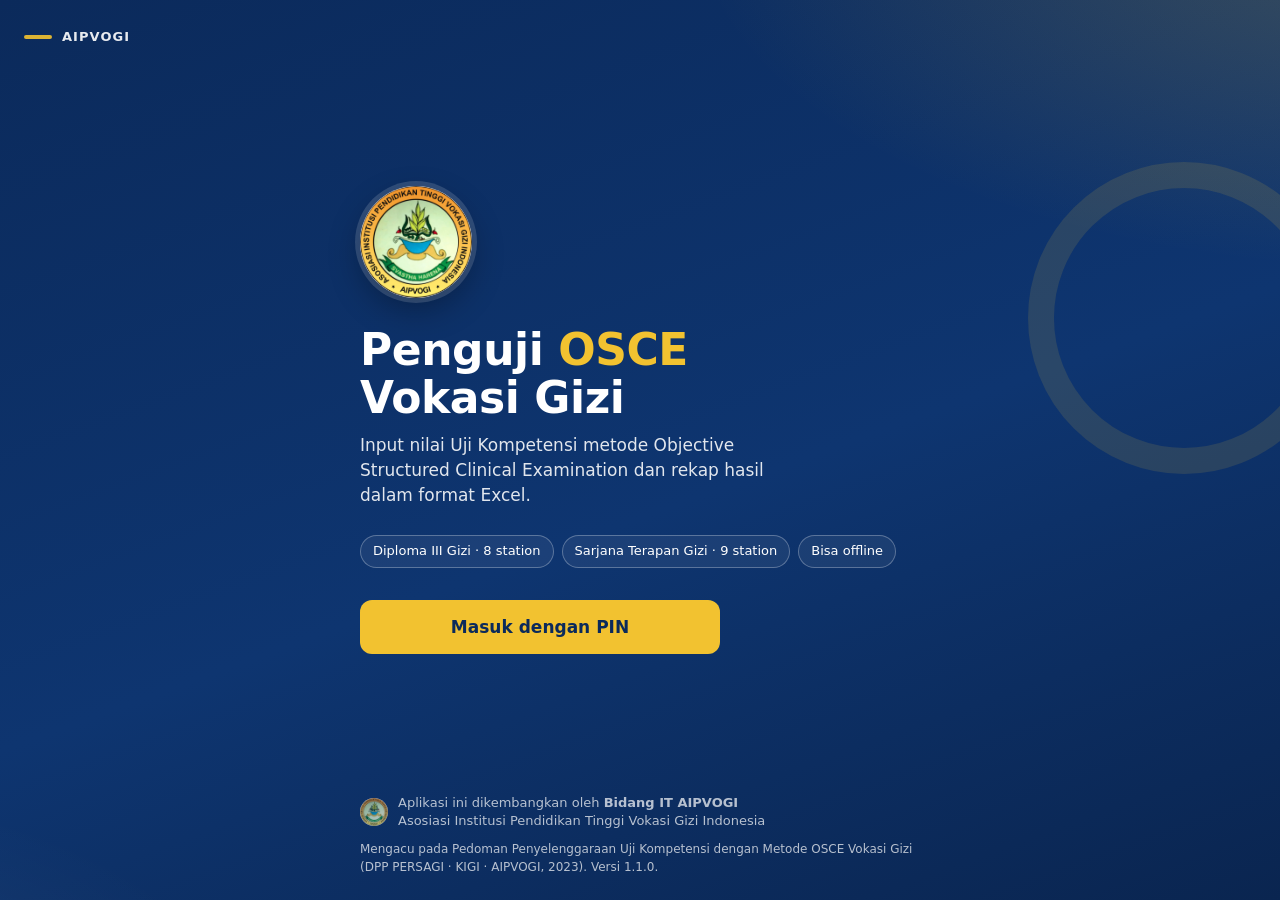
==== index.html @ 8f3b7e14 "Add files via upload" ====
<!doctype html>
<html lang="id">
<head>
  <meta charset="utf-8">
  <meta name="viewport" content="width=device-width, initial-scale=1, viewport-fit=cover">
  <title>Penguji OSCE Vokasi Gizi</title>
  <meta name="description" content="Aplikasi input nilai penguji Uji Kompetensi metode OSCE Vokasi Gizi (D3 & Sarjana Terapan Gizi).">
  <meta name="theme-color" content="#0B2A5B">
  <meta name="apple-mobile-web-app-capable" content="yes">
  <meta name="mobile-web-app-capable" content="yes">
  <meta name="apple-mobile-web-app-status-bar-style" content="black-translucent">
  <meta name="apple-mobile-web-app-title" content="Penguji OSCE">
  <link rel="manifest" href="manifest.webmanifest">
  <link rel="icon" type="image/png" href="icons/favicon.png">
  <link rel="apple-touch-icon" href="icons/apple-touch-icon.png">
  <link rel="stylesheet" href="css/app.css">
</head>
<body>

<!-- ================= COVER ================= -->
<section id="layar-cover" class="layar">
  <div class="cover-atas"><span class="garis-kuning"></span><span id="cover-penyelenggara">AIPVOGI</span></div>
  <div class="cover-tengah">
    <img class="cover-logo" src="icons/logo-aipvogi.png" alt="Logo AIPVOGI" width="112" height="112">
    <h1 class="cover-judul">Penguji <span>OSCE</span><br>Vokasi Gizi</h1>
    <p class="cover-sub">Input nilai Uji Kompetensi metode Objective Structured Clinical Examination dan rekap hasil dalam format Excel.</p>
    <div class="cover-pil">
      <span class="pil">Diploma III Gizi · 8 station</span>
      <span class="pil">Sarjana Terapan Gizi · 9 station</span>
      <span class="pil">Bisa offline</span>
    </div>
    <div class="cover-aksi">
      <button class="btn btn-kuning" id="btn-mulai">Masuk dengan PIN</button>
      <button class="btn btn-hantu tersembunyi" id="btn-pasang">Pasang aplikasi di perangkat ini</button>
    </div>
    <p class="cover-catatan tersembunyi" id="petunjuk-ios">Di iPhone/iPad: ketuk tombol <b>Bagikan</b> lalu pilih <b>Tambahkan ke Layar Utama</b> agar data penilaian lebih aman.</p>
  </div>
  <div class="cover-bawah"><div class="kredit"><img src="icons/logo-aipvogi.png" alt="" width="28" height="28"><span>Aplikasi ini dikembangkan oleh <b>Bidang IT AIPVOGI</b><br>Asosiasi Institusi Pendidikan Tinggi Vokasi Gizi Indonesia</span></div>Mengacu pada Pedoman Penyelenggaraan Uji Kompetensi dengan Metode OSCE Vokasi Gizi (DPP PERSAGI · KIGI · AIPVOGI, 2023). <span id="versi-app"></span></div>
</section>

<!-- ================= LOGIN ================= -->
<section id="layar-login" class="layar tersembunyi">
  <div class="kartu-login">
    <button class="tautan" id="btn-kembali-cover">← Kembali</button>
    <h2>Masuk</h2>
    <p>Masukkan PIN penguji atau admin yang diberikan panitia.</p>
    <div id="login-galat" class="pesan-galat tersembunyi"></div>
    <form id="form-login" autocomplete="off">
      <input class="input-pin" id="input-pin" type="password" inputmode="numeric" autocomplete="one-time-code" placeholder="••••" aria-label="PIN" required>
      <button class="btn btn-utama btn-penuh" id="btn-login" type="submit">Masuk</button>
    </form>
    <p class="catatan-kecil" style="margin-top:14px">Login pertama membutuhkan internet. Setelah itu daftar peserta & rubrik tersimpan di perangkat sehingga penilaian tetap bisa dilakukan saat offline.</p>
    <div class="kredit-kecil"><img src="icons/logo-aipvogi.png" alt="" width="22" height="22">Dikembangkan oleh Bidang IT AIPVOGI</div>
  </div>
</section>

<!-- ================= BERANDA PENGUJI ================= -->
<section id="layar-penguji" class="layar tersembunyi">
  <header class="topbar">
    <div class="topbar-baris">
      <div class="lencana-station"><small>STATION</small><b id="pg-no-station">-</b></div>
      <div class="topbar-judul">
        <div class="kecil" id="pg-periode">-</div>
        <div class="besar" id="pg-penguji">-</div>
      </div>
      <button class="btn-ikon" id="btn-menu-penguji" aria-label="Menu">
        <svg width="24" height="24" viewBox="0 0 24 24" fill="currentColor"><circle cx="12" cy="5" r="2"/><circle cx="12" cy="12" r="2"/><circle cx="12" cy="19" r="2"/></svg>
      </button>
    </div>
  </header>
  <div class="bilah-sinkron"><div class="isi" id="bilah-sinkron"></div></div>
  <main class="konten">
    <div class="info-station">
      <div class="judul" id="pg-judul-station">-</div>
      <div class="meta" id="pg-meta-station">-</div>
      <div class="ringkas-angka">
        <div class="angka"><b id="pg-jml-dinilai">0</b><span>sudah dinilai</span></div>
        <div class="angka"><b id="pg-jml-sisa">0</b><span>belum dinilai</span></div>
        <div class="angka"><b id="pg-jml-peserta">0</b><span>total peserta</span></div>
      </div>
    </div>
    <input class="cari" id="cari-peserta" type="search" placeholder="Cari nama / NIM / nomor urut…">
    <div class="daftar-peserta" id="daftar-peserta"></div>
  </main>
</section>

<!-- ================= FORM NILAI ================= -->
<section id="layar-nilai" class="layar tersembunyi">
  <header class="topbar">
    <div class="topbar-baris">
      <button class="btn-ikon" id="btn-kembali-daftar" aria-label="Kembali">
        <svg width="24" height="24" viewBox="0 0 24 24" fill="none" stroke="currentColor" stroke-width="2.4" stroke-linecap="round" stroke-linejoin="round"><path d="M15 18l-6-6 6-6"/></svg>
      </button>
      <div class="topbar-judul">
        <div class="kecil" id="nl-station">-</div>
        <div class="besar">Lembar Penilaian</div>
      </div>
    </div>
  </header>
  <main class="konten">
    <div class="kepala-peserta">
      <div class="urut" id="nl-urut">-</div>
      <div><div class="nama" id="nl-nama">-</div><div class="nim" id="nl-nim">-</div></div>
    </div>
    <div id="nl-kunci" class="kaku tersembunyi"></div>
    <div id="nl-butir"></div>
    <div class="kartu-gr">
      <h3>Global Performance</h3>
      <p>Kesan umum Anda terhadap penampilan peserta secara keseluruhan.</p>
      <div class="pilihan-gr" id="nl-gr">
        <button class="gr-btn" data-gr="1"><b>1</b>Tidak Lulus</button>
        <button class="gr-btn" data-gr="2"><b>2</b>Borderline</button>
        <button class="gr-btn" data-gr="3"><b>3</b>Lulus</button>
        <button class="gr-btn" data-gr="4"><b>4</b>Superior</button>
      </div>
    </div>
    <div class="kartu-catatan">
      <h3>Catatan (opsional)</h3>
      <textarea id="nl-catatan" placeholder="Catatan penguji…"></textarea>
    </div>
  </main>
  <footer class="kaki-tetap">
    <div class="isi">
      <div class="total-langsung"><div class="kecil">Actual Mark</div><div class="besar" id="nl-total">0 / 0</div></div>
      <button class="btn btn-utama" id="btn-periksa">Periksa &amp; Simpan</button>
    </div>
  </footer>
</section>

<!-- ================= ADMIN ================= -->
<section id="layar-admin" class="layar tersembunyi">
  <header class="topbar">
    <div class="topbar-baris">
      <div class="lencana-station"><small>MODE</small><b style="font-size:14px">ADMIN</b></div>
      <div class="topbar-judul">
        <div class="kecil">Rekap Penilaian OSCE</div>
        <div class="besar" id="ad-nama">-</div>
      </div>
      <button class="btn btn-hantu btn-kecil" id="btn-keluar-admin">Keluar</button>
    </div>
  </header>
  <main class="konten">
    <div class="panel">
      <h3>Periode ujian</h3>
      <div class="baris-form">
        <select id="ad-periode"></select>
        <button class="btn btn-utama" id="btn-muat-admin">Muat data</button>
      </div>
      <div class="catatan-kecil" id="ad-status" style="margin-top:8px"></div>
    </div>
    <div id="ad-isi" class="tersembunyi">
      <div class="panel">
        <div class="baris-form" style="justify-content:space-between">
          <div>
            <div style="font-weight:700" id="ad-judul-periode">-</div>
            <div class="catatan-kecil" id="ad-progres-teks">-</div>
          </div>
          <div class="baris-form">
            <button class="btn btn-kuning" id="btn-unduh-excel">Unduh Excel Rekap</button>
            <button class="btn btn-garis" id="btn-impor">Impor Cadangan</button>
            <input type="file" id="file-impor" accept=".json,application/json" class="tersembunyi">
          </div>
        </div>
        <div class="bilah-progres"><div id="ad-bar" style="width:0%"></div></div>
      </div>
      <div class="tab-bar">
        <button class="tab-btn aktif" data-tab="progres">Progres per station</button>
        <button class="tab-btn" data-tab="matriks">Matriks peserta</button>
        <button class="tab-btn" data-tab="nbl">Batas lulus (NBL)</button>
        <button class="tab-btn" data-tab="hasil">Hasil kelulusan</button>
      </div>
      <div class="panel" id="ad-tab"></div>
    </div>
    <div class="kredit-kecil" style="justify-content:center;margin-top:20px"><img src="icons/logo-aipvogi.png" alt="" width="22" height="22">Aplikasi ini dikembangkan oleh Bidang IT AIPVOGI</div>
  </main>
</section>

<div id="dialog-wadah"></div>
<div id="toast" role="status" aria-live="polite"></div>
<div id="banner-update" class="tersembunyi">Versi baru aplikasi tersedia. <button class="btn btn-utama btn-kecil" id="btn-update">Muat ulang</button></div>

<script src="js/config.js"></script>
<script src="js/db.js"></script>
<script src="js/rekap.js"></script>
<script src="vendor/xlsx.full.min.js" defer></script>
<script src="js/app.js"></script>
</body>
</html>
---- css/app.css ----
:root {
  --navy: #0B2A5B;
  --navy-2: #163E7E;
  --navy-soft: #E8EEF8;
  --kuning: #F2C230;
  --kuning-soft: #FFF6D6;
  --ink: #14213D;
  --ink-2: #4A5672;
  --ink-3: #7C879E;
  --garis: #DCE2EC;
  --latar: #F4F6FA;
  --putih: #FFFFFF;
  --merah: #C62828;
  --merah-soft: #FDECEC;
  --hijau: #1B7F3B;
  --hijau-soft: #E5F4EA;
  --oranye: #B86E00;
  --oranye-soft: #FFF1DC;
  --biru: #1565C0;
  --biru-soft: #E3EFFC;
  --radius: 14px;
  --bayang: 0 1px 2px rgba(11, 42, 91, .06), 0 4px 14px rgba(11, 42, 91, .06);
  --font: "Segoe UI", system-ui, -apple-system, Roboto, "Helvetica Neue", Arial, sans-serif;
}

* { box-sizing: border-box; }
html, body { margin: 0; padding: 0; }
body {
  font-family: var(--font); color: var(--ink); background: var(--latar);
  font-size: 16px; line-height: 1.45; -webkit-font-smoothing: antialiased;
  min-height: 100vh; min-height: 100dvh;
}
button { font: inherit; cursor: pointer; }
input, select, textarea { font: inherit; color: inherit; }
.tersembunyi { display: none !important; }
.layar { min-height: 100vh; min-height: 100dvh; display: flex; flex-direction: column; }

/* ---------- Tombol ---------- */
.btn {
  display: inline-flex; align-items: center; justify-content: center; gap: 8px;
  border: 1px solid transparent; border-radius: 12px; padding: 12px 18px;
  font-weight: 600; font-size: 16px; min-height: 48px; transition: transform .05s, background .15s, opacity .15s;
  -webkit-tap-highlight-color: transparent;
}
.btn:active { transform: scale(.98); }
.btn:disabled { opacity: .5; cursor: not-allowed; }
.btn-utama { background: var(--navy); color: #fff; }
.btn-utama:hover:not(:disabled) { background: var(--navy-2); }
.btn-kuning { background: var(--kuning); color: var(--navy); }
.btn-garis { background: var(--putih); color: var(--navy); border-color: var(--garis); }
.btn-garis:hover:not(:disabled) { border-color: var(--navy); }
.btn-hantu { background: transparent; color: inherit; border-color: rgba(255,255,255,.35); }
.btn-kecil { min-height: 38px; padding: 8px 12px; font-size: 14px; border-radius: 10px; }
.btn-penuh { width: 100%; }
.btn-ikon { width: 42px; height: 42px; min-height: 42px; padding: 0; border-radius: 12px; background: transparent; color: inherit; border: none; }
.btn-ikon:hover { background: rgba(255,255,255,.12); }

/* ---------- Cover ---------- */
#layar-cover {
  background:
    radial-gradient(1200px 600px at 110% -10%, rgba(242,194,48,.22), transparent 60%),
    radial-gradient(900px 500px at -20% 120%, rgba(255,255,255,.08), transparent 60%),
    linear-gradient(160deg, #0B2A5B 0%, #0E3570 55%, #0A2550 100%);
  color: #fff; justify-content: space-between; padding: max(28px, env(safe-area-inset-top)) 24px max(24px, env(safe-area-inset-bottom));
  position: relative; overflow: hidden;
}
#layar-cover::after {
  content: ""; position: absolute; right: -60px; top: 18%; width: 260px; height: 260px;
  border: 26px solid rgba(242,194,48,.12); border-radius: 50%; pointer-events: none;
}
.cover-atas { display: flex; align-items: center; gap: 10px; font-weight: 700; letter-spacing: .08em; font-size: 13px; opacity: .9; }
.cover-atas .garis-kuning { width: 28px; height: 4px; background: var(--kuning); border-radius: 2px; }
.cover-tengah { max-width: 560px; width: 100%; margin: 0 auto; position: relative; z-index: 1; }
.cover-logo { width: 112px; height: 112px; border-radius: 50%; background: #fff; box-shadow: 0 0 0 5px rgba(255,255,255,.14), 0 12px 32px rgba(0,0,0,.3); margin-bottom: 28px; display: block; }
.cover-judul { font-size: clamp(30px, 7vw, 44px); line-height: 1.08; margin: 0 0 12px; font-weight: 800; letter-spacing: -.01em; }
.cover-judul span { color: var(--kuning); }
.cover-sub { font-size: 17px; opacity: .88; margin: 0 0 28px; max-width: 460px; }
.cover-pil { display: flex; flex-wrap: wrap; gap: 8px; margin-bottom: 32px; }
.pil { border: 1px solid rgba(255,255,255,.28); border-radius: 999px; padding: 6px 12px; font-size: 13px; background: rgba(255,255,255,.06); }
.cover-aksi { display: grid; gap: 10px; max-width: 360px; }
.cover-aksi .btn-kuning { min-height: 54px; font-size: 17px; }
.cover-catatan { font-size: 13px; opacity: .8; margin-top: 10px; max-width: 360px; }
.cover-bawah { font-size: 12px; opacity: .7; max-width: 560px; margin: 0 auto; width: 100%; position: relative; z-index: 1; }

/* ---------- Login ---------- */
#layar-login { background: var(--latar); align-items: center; justify-content: center; padding: 24px; }
.kartu-login { background: var(--putih); border-radius: 20px; box-shadow: var(--bayang); padding: 28px 24px; width: 100%; max-width: 400px; }
.kartu-login h2 { margin: 6px 0 4px; font-size: 22px; }
.kartu-login p { margin: 0 0 20px; color: var(--ink-2); font-size: 15px; }
.input-pin {
  width: 100%; font-size: 28px; letter-spacing: .4em; text-align: center; padding: 14px; border-radius: 12px;
  border: 2px solid var(--garis); background: #fff; outline: none; margin-bottom: 14px;
}
.input-pin:focus { border-color: var(--navy); }
.tautan { background: none; border: none; color: var(--navy); font-weight: 600; padding: 8px 0; }
.pesan-galat { background: var(--merah-soft); color: var(--merah); border-radius: 10px; padding: 10px 12px; font-size: 14px; margin-bottom: 12px; }

/* ---------- Topbar ---------- */
.topbar {
  background: var(--navy); color: #fff; padding: max(12px, env(safe-area-inset-top)) 16px 12px;
  position: sticky; top: 0; z-index: 20; box-shadow: 0 2px 10px rgba(0,0,0,.12);
}
.topbar-baris { display: flex; align-items: center; gap: 10px; max-width: 980px; margin: 0 auto; }
.topbar-judul { flex: 1; min-width: 0; }
.topbar-judul .kecil { font-size: 12px; opacity: .78; white-space: nowrap; overflow: hidden; text-overflow: ellipsis; }
.topbar-judul .besar { font-size: 17px; font-weight: 700; white-space: nowrap; overflow: hidden; text-overflow: ellipsis; }
.lencana-station {
  background: var(--kuning); color: var(--navy); border-radius: 12px; padding: 6px 10px; text-align: center; line-height: 1.1; font-weight: 800;
}
.lencana-station small { display: block; font-size: 10px; font-weight: 700; letter-spacing: .06em; }
.lencana-station b { font-size: 20px; }

/* ---------- Bilah sinkron ---------- */
.bilah-sinkron {
  display: flex; align-items: center; gap: 10px; padding: 10px 16px; font-size: 14px;
  background: var(--putih); border-bottom: 1px solid var(--garis);
}
.bilah-sinkron .isi { max-width: 980px; margin: 0 auto; width: 100%; display: flex; align-items: center; gap: 10px; flex-wrap: wrap; }
.titik { width: 10px; height: 10px; border-radius: 50%; background: var(--hijau); flex: none; }
.titik.off { background: var(--merah); }
.bilah-sinkron .antri { font-weight: 700; color: var(--oranye); }
.bilah-sinkron .aman { color: var(--hijau); font-weight: 600; }
.bilah-sinkron .spacer { flex: 1; }

/* ---------- Konten ---------- */
.konten { flex: 1; width: 100%; max-width: 980px; margin: 0 auto; padding: 16px 16px 120px; }
.info-station { background: var(--putih); border-radius: var(--radius); box-shadow: var(--bayang); padding: 14px 16px; margin-bottom: 14px; }
.info-station .judul { font-weight: 700; font-size: 17px; }
.info-station .meta { color: var(--ink-2); font-size: 14px; margin-top: 2px; }
.ringkas-angka { display: flex; gap: 10px; margin-top: 12px; flex-wrap: wrap; }
.angka { flex: 1; min-width: 90px; background: var(--latar); border-radius: 10px; padding: 8px 10px; }
.angka b { font-size: 20px; display: block; }
.angka span { font-size: 12px; color: var(--ink-2); }

.cari { width: 100%; padding: 12px 14px; border-radius: 12px; border: 1px solid var(--garis); background: #fff; margin-bottom: 10px; font-size: 16px; }
.cari:focus { outline: 2px solid var(--navy); outline-offset: -1px; }

.daftar-peserta { display: grid; gap: 8px; }
.item-peserta {
  display: flex; align-items: center; gap: 12px; background: var(--putih); border: 1px solid var(--garis);
  border-radius: 12px; padding: 12px 14px; text-align: left; width: 100%; min-height: 64px;
}
.item-peserta:hover { border-color: var(--navy); }
.item-peserta .urut { width: 36px; height: 36px; flex: none; border-radius: 10px; background: var(--navy-soft); color: var(--navy); font-weight: 800; display: grid; place-items: center; font-size: 15px; }
.item-peserta .nama { font-weight: 600; }
.item-peserta .nim { font-size: 13px; color: var(--ink-2); }
.item-peserta .tengah { flex: 1; min-width: 0; }
.chip { font-size: 12px; font-weight: 700; padding: 4px 10px; border-radius: 999px; white-space: nowrap; }
.chip-belum { background: var(--latar); color: var(--ink-3); }
.chip-antri { background: var(--oranye-soft); color: var(--oranye); }
.chip-terkirim { background: var(--hijau-soft); color: var(--hijau); }
.chip-konflik { background: var(--merah-soft); color: var(--merah); }
.kosong { text-align: center; color: var(--ink-3); padding: 40px 16px; }

/* ---------- Form nilai ---------- */
.kepala-peserta { background: var(--putih); border-radius: var(--radius); box-shadow: var(--bayang); padding: 14px 16px; margin-bottom: 14px; display: flex; gap: 12px; align-items: center; }
.kepala-peserta .urut { width: 46px; height: 46px; border-radius: 12px; background: var(--navy); color: #fff; display: grid; place-items: center; font-weight: 800; font-size: 18px; flex: none; }
.kepala-peserta .nama { font-size: 18px; font-weight: 700; }
.kepala-peserta .nim { color: var(--ink-2); font-size: 14px; }

.kartu-butir { background: var(--putih); border-radius: var(--radius); box-shadow: var(--bayang); padding: 14px 16px; margin-bottom: 12px; border-left: 4px solid var(--garis); }
.kartu-butir.terisi { border-left-color: var(--navy); }
.butir-kepala { display: flex; gap: 10px; align-items: flex-start; margin-bottom: 10px; }
.butir-no { background: var(--navy-soft); color: var(--navy); border-radius: 8px; padding: 2px 8px; font-weight: 800; font-size: 13px; flex: none; margin-top: 2px; }
.butir-judul { flex: 1; font-weight: 600; }
.bobot { font-size: 12px; font-weight: 700; border-radius: 6px; padding: 3px 8px; flex: none; }
.bobot-1 { background: #FFF7C2; color: #7A6000; }
.bobot-2 { background: #D7F5F7; color: #00686E; }
.bobot-3 { background: #DDF7DD; color: #1B6B1B; }
.pilihan-skor { display: grid; grid-template-columns: repeat(4, 1fr); gap: 8px; }
.skor-btn {
  border: 2px solid var(--garis); background: #fff; border-radius: 12px; min-height: 56px; font-size: 22px; font-weight: 800; color: var(--ink-2);
}
.skor-btn.aktif { background: var(--navy); border-color: var(--navy); color: #fff; }
.deskripsi { margin-top: 10px; background: var(--latar); border-radius: 10px; padding: 10px 12px; font-size: 14px; color: var(--ink-2); }
.deskripsi b { color: var(--ink); }
.deskripsi.kosong-pilih { font-style: italic; }
.semua-kriteria { margin-top: 8px; }
.semua-kriteria summary { cursor: pointer; color: var(--navy); font-weight: 600; font-size: 14px; padding: 4px 0; }
.semua-kriteria ol { margin: 6px 0 0; padding-left: 0; list-style: none; display: grid; gap: 6px; }
.semua-kriteria li { font-size: 13.5px; background: #fff; border: 1px solid var(--garis); border-radius: 8px; padding: 8px 10px; color: var(--ink-2); }
.semua-kriteria li b { color: var(--navy); }

.kartu-gr { background: var(--putih); border-radius: var(--radius); box-shadow: var(--bayang); padding: 14px 16px; margin-bottom: 12px; }
.kartu-gr h3, .kartu-catatan h3 { margin: 0 0 4px; font-size: 16px; }
.kartu-gr p { margin: 0 0 10px; color: var(--ink-2); font-size: 14px; }
.pilihan-gr { display: grid; grid-template-columns: repeat(4, 1fr); gap: 8px; }
.gr-btn { border: 2px solid var(--garis); background: #fff; border-radius: 12px; min-height: 64px; font-weight: 700; font-size: 14px; padding: 6px; color: var(--ink-2); line-height: 1.2; }
.gr-btn b { display: block; font-size: 20px; }
.gr-btn[data-gr="1"].aktif { background: #D32F2F; border-color: #D32F2F; color: #fff; }
.gr-btn[data-gr="2"].aktif { background: #F9D648; border-color: #E8C21E; color: #4A3C00; }
.gr-btn[data-gr="3"].aktif { background: #1E8E3E; border-color: #1E8E3E; color: #fff; }
.gr-btn[data-gr="4"].aktif { background: #1565C0; border-color: #1565C0; color: #fff; }
.kartu-catatan { background: var(--putih); border-radius: var(--radius); box-shadow: var(--bayang); padding: 14px 16px; margin-bottom: 12px; }
.kartu-catatan textarea { width: 100%; min-height: 70px; border: 1px solid var(--garis); border-radius: 10px; padding: 10px; resize: vertical; }

.kaki-tetap {
  position: fixed; left: 0; right: 0; bottom: 0; background: var(--putih); border-top: 1px solid var(--garis);
  padding: 10px 16px max(10px, env(safe-area-inset-bottom)); z-index: 25; box-shadow: 0 -4px 18px rgba(11,42,91,.08);
}
.kaki-tetap .isi { max-width: 980px; margin: 0 auto; display: flex; gap: 12px; align-items: center; }
.total-langsung { flex: 1; }
.total-langsung .kecil { font-size: 12px; color: var(--ink-2); }
.total-langsung .besar { font-size: 22px; font-weight: 800; }
.kaku { background: var(--kuning-soft); border: 1px solid #F0D98A; color: #6B5200; border-radius: 12px; padding: 10px 12px; font-size: 14px; margin-bottom: 12px; }

/* ---------- Dialog ---------- */
.latar-dialog { position: fixed; inset: 0; background: rgba(10, 22, 45, .55); z-index: 50; display: flex; align-items: flex-end; justify-content: center; padding: 0; }
.dialog { background: var(--putih); width: 100%; max-width: 560px; border-radius: 20px 20px 0 0; padding: 20px 20px max(20px, env(safe-area-inset-bottom)); max-height: 92vh; overflow: auto; }
@media (min-width: 640px) { .latar-dialog { align-items: center; padding: 20px; } .dialog { border-radius: 20px; } }
.dialog h3 { margin: 0 0 4px; font-size: 20px; }
.dialog .sub { color: var(--ink-2); margin: 0 0 14px; font-size: 14px; }
.tabel { width: 100%; border-collapse: collapse; font-size: 14px; }
.tabel th, .tabel td { padding: 8px 6px; border-bottom: 1px solid var(--garis); text-align: left; vertical-align: top; }
.tabel th { font-size: 12px; text-transform: uppercase; letter-spacing: .04em; color: var(--ink-3); }
.tabel td.angka-sel, .tabel th.angka-sel { text-align: center; white-space: nowrap; }
.tabel tfoot td { font-weight: 800; border-bottom: none; }
.centang { display: flex; gap: 10px; align-items: flex-start; background: var(--latar); padding: 12px; border-radius: 12px; margin: 14px 0; font-size: 14px; }
.centang input { width: 22px; height: 22px; margin: 0; flex: none; }
.aksi-dialog { display: grid; grid-template-columns: 1fr 1.4fr; gap: 10px; }
.menu-daftar { display: grid; gap: 6px; }
.menu-daftar .btn { justify-content: flex-start; }

/* ---------- Admin ---------- */
.panel { background: var(--putih); border-radius: var(--radius); box-shadow: var(--bayang); padding: 16px; margin-bottom: 14px; }
.panel h3 { margin: 0 0 10px; font-size: 16px; }
.baris-form { display: flex; gap: 10px; flex-wrap: wrap; align-items: center; }
.baris-form select { flex: 1; min-width: 200px; padding: 12px; border-radius: 12px; border: 1px solid var(--garis); background: #fff; min-height: 48px; }
.tab-bar { display: flex; gap: 6px; margin-bottom: 12px; overflow-x: auto; }
.tab-btn { border: 1px solid var(--garis); background: #fff; border-radius: 999px; padding: 8px 14px; font-weight: 600; font-size: 14px; white-space: nowrap; color: var(--ink-2); }
.tab-btn.aktif { background: var(--navy); color: #fff; border-color: var(--navy); }
.gulir { overflow-x: auto; -webkit-overflow-scrolling: touch; }
.matriks { border-collapse: collapse; font-size: 13px; min-width: 100%; }
.matriks th, .matriks td { border: 1px solid var(--garis); padding: 6px 8px; text-align: center; white-space: nowrap; }
.matriks th { background: var(--latar); font-size: 12px; }
.matriks td.kiri, .matriks th.kiri { text-align: left; position: sticky; left: 0; background: #fff; z-index: 1; }
.matriks th.kiri { background: var(--latar); }
.sel-ok { background: var(--hijau-soft); color: var(--hijau); font-weight: 700; }
.sel-belum { color: var(--ink-3); }
.sel-tl { background: var(--merah-soft); color: var(--merah); font-weight: 700; }
.status-lulus { color: var(--hijau); font-weight: 800; }
.status-tl { color: var(--merah); font-weight: 800; }
.status-bl { color: var(--oranye); font-weight: 700; }
.bilah-progres { height: 10px; background: var(--latar); border-radius: 999px; overflow: hidden; margin-top: 6px; }
.bilah-progres > div { height: 100%; background: var(--navy); border-radius: 999px; }
.grid-st { display: grid; grid-template-columns: repeat(auto-fill, minmax(150px, 1fr)); gap: 8px; }
.kotak-st { border: 1px solid var(--garis); border-radius: 12px; padding: 10px; }
.kotak-st .no { font-size: 12px; color: var(--ink-3); font-weight: 700; }
.kotak-st .kasus { font-weight: 600; font-size: 14px; }
.kotak-st .angka-st { font-size: 20px; font-weight: 800; margin-top: 4px; }
.catatan-kecil { font-size: 13px; color: var(--ink-2); }

/* ---------- Toast & banner ---------- */
#toast {
  position: fixed; left: 50%; bottom: 96px; transform: translateX(-50%) translateY(20px); opacity: 0;
  background: var(--ink); color: #fff; padding: 12px 16px; border-radius: 12px; z-index: 60; font-size: 15px;
  transition: all .25s; max-width: calc(100% - 32px); box-shadow: 0 8px 24px rgba(0,0,0,.2); pointer-events: none;
}
#toast.tampil { opacity: 1; transform: translateX(-50%) translateY(0); }
#toast.galat { background: var(--merah); }
#toast.sukses { background: var(--hijau); }
#banner-update { position: fixed; top: 0; left: 0; right: 0; z-index: 70; background: var(--kuning); color: var(--navy); padding: 10px 16px; display: flex; gap: 10px; align-items: center; justify-content: center; font-weight: 600; font-size: 14px; }
.memuat { display: inline-block; width: 18px; height: 18px; border: 3px solid rgba(255,255,255,.4); border-top-color: #fff; border-radius: 50%; animation: putar .8s linear infinite; }
.memuat.gelap { border-color: rgba(11,42,91,.2); border-top-color: var(--navy); }
@keyframes putar { to { transform: rotate(360deg); } }

.kredit { display: flex; align-items: center; gap: 10px; margin-bottom: 10px; font-size: 13px; opacity: 1; }
.kredit img { border-radius: 50%; background: #fff; flex: none; }
.kredit-kecil { display: flex; align-items: center; gap: 8px; margin-top: 16px; padding-top: 14px; border-top: 1px solid var(--garis); font-size: 12.5px; color: var(--ink-2); }
.kredit-kecil img { border-radius: 50%; flex: none; }
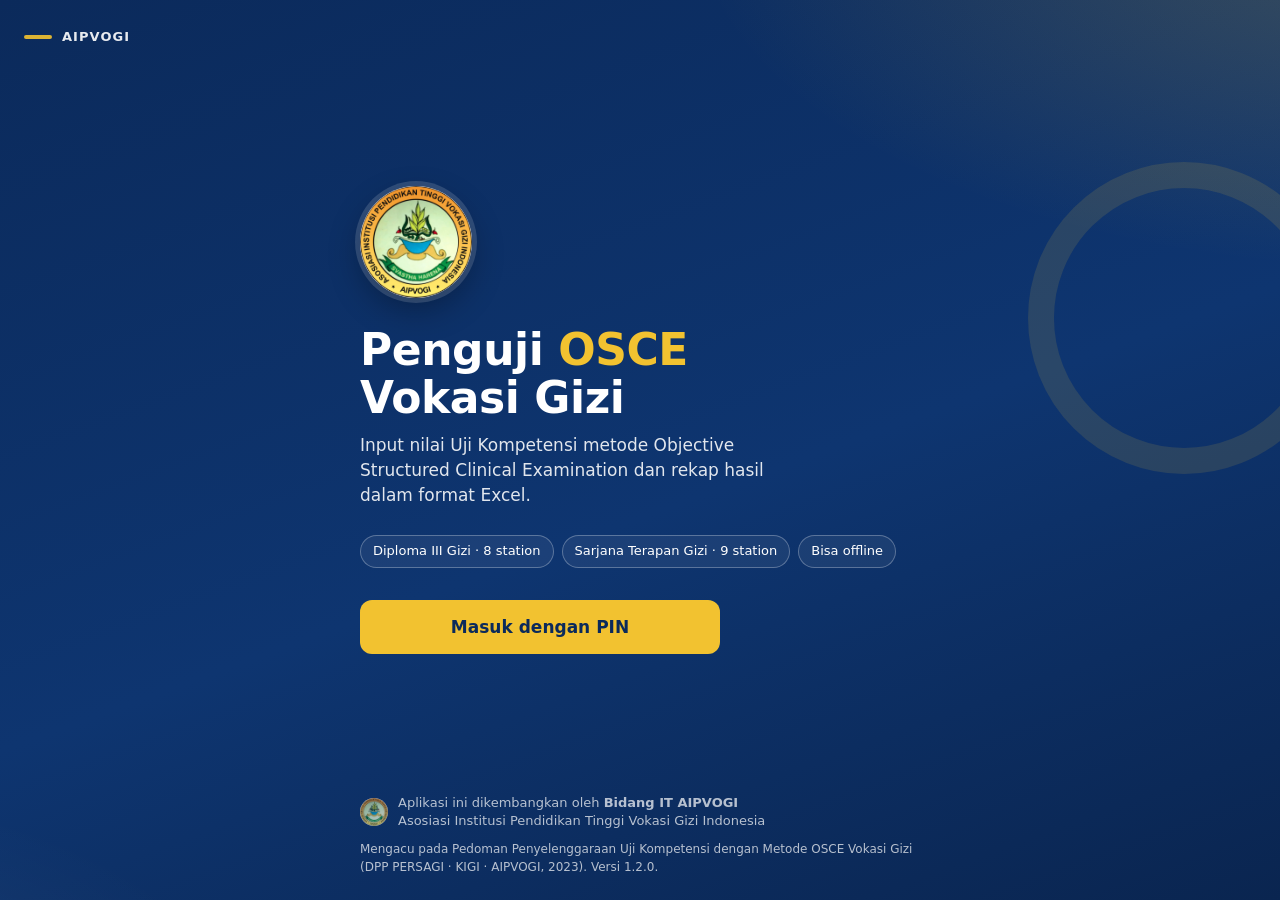
==== commit 0b0da09b: "Add files via upload" ====
--- a/index.html
+++ b/index.html
@@ -148,6 +148,11 @@
       </div>
       <div class="catatan-kecil" id="ad-status" style="margin-top:8px"></div>
     </div>
+    <div class="panel">
+      <h3>Paket rubrik</h3>
+      <p class="catatan-kecil" style="margin:0 0 10px">Buat paket rubrik baru langsung dari file template soal (.docx) yang disusun dosen. Hanya nomor station dan tabel rubrik yang dibaca; file tidak diunggah ke mana pun.</p>
+      <button class="btn btn-garis" id="btn-buka-impor">Impor Rubrik dari Template Soal (.docx)</button>
+    </div>
     <div id="ad-isi" class="tersembunyi">
       <div class="panel">
         <div class="baris-form" style="justify-content:space-between">
@@ -175,6 +180,44 @@
   </main>
 </section>
 
+<!-- ================= IMPOR RUBRIK ================= -->
+<section id="layar-impor" class="layar tersembunyi">
+  <header class="topbar">
+    <div class="topbar-baris">
+      <button class="btn-ikon" id="btn-tutup-impor" aria-label="Kembali">
+        <svg width="24" height="24" viewBox="0 0 24 24" fill="none" stroke="currentColor" stroke-width="2.4" stroke-linecap="round" stroke-linejoin="round"><path d="M15 18l-6-6 6-6"/></svg>
+      </button>
+      <div class="topbar-judul"><div class="kecil">Admin · Paket rubrik</div><div class="besar">Impor Rubrik dari Template Soal</div></div>
+    </div>
+  </header>
+  <main class="konten">
+    <div class="panel">
+      <h3>1. Data paket</h3>
+      <div class="grid-form">
+        <label>Program<select id="imp-program"><option value="D3">Diploma III Gizi (8 station)</option><option value="STR">Sarjana Terapan Gizi (9 station)</option></select></label>
+        <label>Kode paket baru<input id="imp-kode" placeholder="mis. D3-2027-A" autocomplete="off"></label>
+        <label class="lebar">Keterangan<input id="imp-ket" placeholder="mis. Rubrik OSCE D3 Periode I 2027" autocomplete="off"></label>
+      </div>
+    </div>
+    <div class="panel">
+      <h3>2. File soal (.docx)</h3>
+      <p class="catatan-kecil" style="margin:0 0 10px">Pilih semua file soal sekaligus (satu file per station). File dibaca di perangkat ini saja — hanya <b>nomor station</b> dan <b>tabel rubrik</b> yang diambil; skenario dan instruksi tidak dibaca.</p>
+      <div class="baris-form">
+        <button class="btn btn-utama" id="btn-pilih-docx">Pilih file soal</button>
+        <input type="file" id="file-docx" accept=".docx,application/vnd.openxmlformats-officedocument.wordprocessingml.document" multiple class="tersembunyi">
+        <label class="cek-kecil"><input type="checkbox" id="imp-salin" checked> Station tanpa file memakai rubrik paket standar</label>
+      </div>
+    </div>
+    <div id="imp-hasil"></div>
+  </main>
+  <footer class="kaki-tetap">
+    <div class="isi">
+      <div class="total-langsung"><div class="kecil">Status</div><div id="imp-status" style="font-weight:700">Belum ada file</div></div>
+      <button class="btn btn-utama" id="btn-simpan-paket" disabled>Simpan sebagai paket</button>
+    </div>
+  </footer>
+</section>
+
 <div id="dialog-wadah"></div>
 <div id="toast" role="status" aria-live="polite"></div>
 <div id="banner-update" class="tersembunyi">Versi baru aplikasi tersedia. <button class="btn btn-utama btn-kecil" id="btn-update">Muat ulang</button></div>
@@ -183,6 +226,8 @@
 <script src="js/db.js"></script>
 <script src="js/rekap.js"></script>
 <script src="vendor/xlsx.full.min.js" defer></script>
+<script src="vendor/jszip.min.js" defer></script>
+<script src="js/impor-docx.js"></script>
 <script src="js/app.js"></script>
 </body>
 </html>
--- a/css/app.css
+++ b/css/app.css
@@ -172,13 +172,13 @@
   border: 2px solid var(--garis); background: #fff; border-radius: 12px; min-height: 56px; font-size: 22px; font-weight: 800; color: var(--ink-2);
 }
 .skor-btn.aktif { background: var(--navy); border-color: var(--navy); color: #fff; }
-.deskripsi { margin-top: 10px; background: var(--latar); border-radius: 10px; padding: 10px 12px; font-size: 14px; color: var(--ink-2); }
+.deskripsi { white-space: pre-line; margin-top: 10px; background: var(--latar); border-radius: 10px; padding: 10px 12px; font-size: 14px; color: var(--ink-2); }
 .deskripsi b { color: var(--ink); }
 .deskripsi.kosong-pilih { font-style: italic; }
 .semua-kriteria { margin-top: 8px; }
 .semua-kriteria summary { cursor: pointer; color: var(--navy); font-weight: 600; font-size: 14px; padding: 4px 0; }
 .semua-kriteria ol { margin: 6px 0 0; padding-left: 0; list-style: none; display: grid; gap: 6px; }
-.semua-kriteria li { font-size: 13.5px; background: #fff; border: 1px solid var(--garis); border-radius: 8px; padding: 8px 10px; color: var(--ink-2); }
+.semua-kriteria li { white-space: pre-line; font-size: 13.5px; background: #fff; border: 1px solid var(--garis); border-radius: 8px; padding: 8px 10px; color: var(--ink-2); }
 .semua-kriteria li b { color: var(--navy); }
 
 .kartu-gr { background: var(--putih); border-radius: var(--radius); box-shadow: var(--bayang); padding: 14px 16px; margin-bottom: 12px; }
@@ -268,3 +268,32 @@
 .kredit img { border-radius: 50%; background: #fff; flex: none; }
 .kredit-kecil { display: flex; align-items: center; gap: 8px; margin-top: 16px; padding-top: 14px; border-top: 1px solid var(--garis); font-size: 12.5px; color: var(--ink-2); }
 .kredit-kecil img { border-radius: 50%; flex: none; }
+
+/* ---------- Impor rubrik ---------- */
+.grid-form { display: grid; grid-template-columns: 1fr 1fr; gap: 10px; }
+.grid-form label { display: flex; flex-direction: column; gap: 4px; font-size: 13px; font-weight: 600; color: var(--ink-2); }
+.grid-form label.lebar { grid-column: 1 / -1; }
+.grid-form input, .grid-form select { padding: 11px 12px; border: 1px solid var(--garis); border-radius: 10px; background: #fff; font-size: 15px; color: var(--ink); font-weight: 400; min-height: 46px; }
+@media (max-width: 560px) { .grid-form { grid-template-columns: 1fr; } }
+.cek-kecil { display: flex; gap: 8px; align-items: center; font-size: 14px; color: var(--ink-2); }
+.cek-kecil input { width: 18px; height: 18px; }
+.kartu-imp { background: var(--putih); border-radius: var(--radius); box-shadow: var(--bayang); padding: 14px 16px; margin-bottom: 12px; border-left: 4px solid var(--hijau); }
+.kartu-imp.galat { border-left-color: var(--merah); }
+.kartu-imp.standar { border-left-color: var(--garis); }
+.kartu-imp.istirahat { border-left-color: var(--garis); opacity: .7; }
+.imp-kepala { display: flex; gap: 10px; align-items: center; flex-wrap: wrap; margin-bottom: 8px; }
+.imp-kepala .no { background: var(--navy); color: #fff; font-weight: 800; border-radius: 8px; padding: 2px 9px; }
+.imp-kepala .judul { font-weight: 700; flex: 1; min-width: 160px; }
+.imp-kepala select, .imp-kasus input { padding: 8px 10px; border: 1px solid var(--garis); border-radius: 8px; background: #fff; font-size: 14px; }
+.imp-kasus { display: flex; gap: 8px; align-items: center; font-size: 13px; color: var(--ink-2); margin-bottom: 8px; }
+.imp-kasus input { flex: 1; }
+.imp-file { font-size: 13px; color: var(--ink-2); margin-bottom: 6px; }
+.imp-galat { background: var(--merah-soft); color: var(--merah); border-radius: 8px; padding: 8px 10px; font-size: 13px; margin: 6px 0; }
+.imp-butir { width: 100%; border-collapse: collapse; font-size: 13.5px; }
+.imp-butir td { border-top: 1px solid var(--garis); padding: 8px 4px; vertical-align: top; }
+.imp-butir tr.mati td { opacity: .45; }
+.imp-butir select { padding: 6px; border-radius: 8px; border: 1px solid var(--garis); }
+.imp-butir select.kosong { border-color: var(--merah); background: var(--merah-soft); }
+.imp-butir details summary { cursor: pointer; color: var(--navy); font-size: 12.5px; font-weight: 600; margin-top: 4px; }
+.imp-butir details div { white-space: pre-line; font-size: 12.5px; color: var(--ink-2); background: var(--latar); border-radius: 6px; padding: 6px 8px; margin-top: 4px; }
+.tag-alt { background: #FFF6C2; color: #7A6000; font-size: 11px; font-weight: 700; border-radius: 6px; padding: 1px 6px; margin-left: 4px; }
